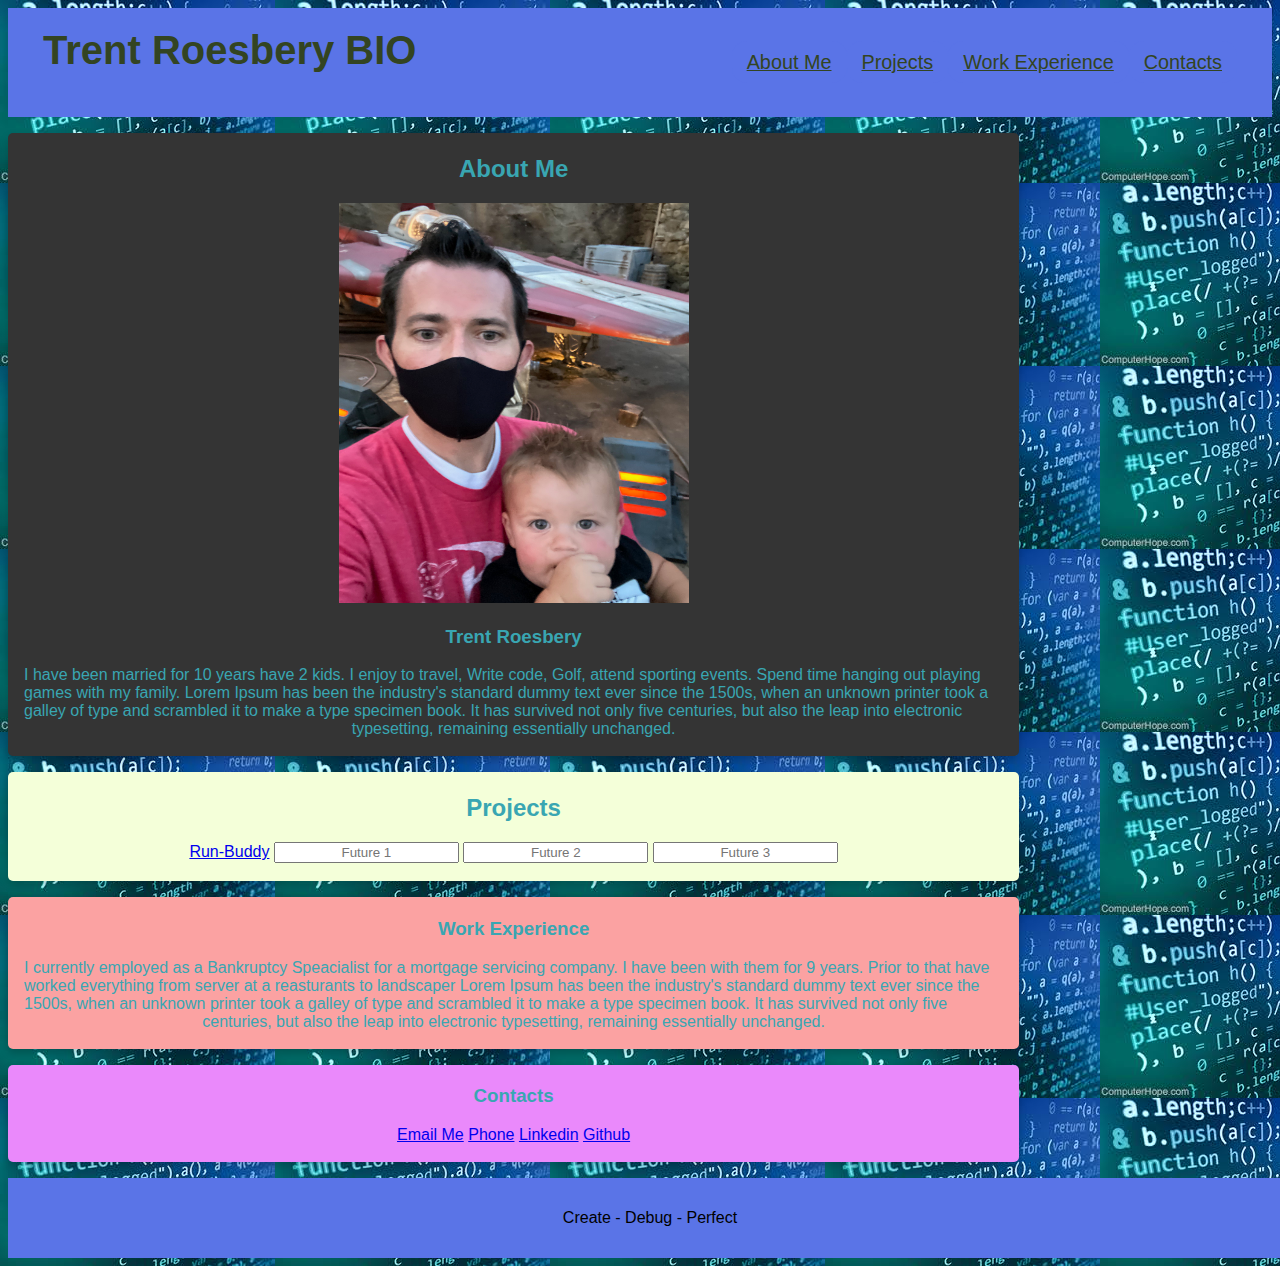
==== index.html @ 1dbf84e9 "full file" ====
<!DOCTYPE html>
<html lang="en">
<head>
    <meta charset="UTF-8">
    <meta http-equiv="X-UA-Compatible" content="IE=edge">
    <meta name="viewport" content="width=device-width, initial-scale=1.0">
    <title>About ME!</title>
    <link rel="stylesheet" href="assets/style.css" />


</head>

<body>
<!--Top of page and navigation-->

    <header class="header">
        <h1>
        Trent Roesbery BIO
        </h1>
        <nav>
            <ul>
                <li> 
                    <a href="#About Me">About Me </a>
                </li>
                <li> 
                    <a href="#Projects">Projects </a> 
                 </li>

                <li> 
                    <a href="#Work Experience">Work Experience </a> 
                </li>

                <li> 
                    <a href="#Contacts"> Contacts </a>
                </li>

                
            </ul>

        </nav>

    </header>


    <!--About Me section -->
 
    
        <div id="About Me" class="card">
            <div class="container">
                <h2> <b>About Me</b></h2>
            <img src="./assets/IMG_0897.jpeg"  alt="picture of Trent" style="width: 350px;height: 400px;;">
            
         <h3>Trent Roesbery</h3>  
        <p >  
        I have been married for 10 years have 2 kids. I enjoy to travel, Write code, Golf, attend sporting events. Spend time hanging out playing games with my family. Lorem Ipsum has been the industry's standard dummy text ever since the 1500s, when an unknown printer took a galley of type and scrambled it to make a type specimen book. It has survived not only five centuries, but also the leap into electronic typesetting, remaining essentially unchanged.
        </p>
           </div>  
        </div>

    <!-- Projects -->

    <section id="Projects" class="card2">
            <div class="container">
                <h2><b>Projects</b></h2>
        
        <p>
            <a href="https://xtrent777x.github.io/run-buddy/">Run-Buddy</a>

            <input placeholder="Future 1">

            <input placeholder="Future 2">

            <input placeholder="Future 3">
        </p>
        </div>
    </section>

    <!-- Work Experience -->

    <section id="Work Experience" class="card3">
            <div class="container">
        <h3><b>Work Experience</b></h3>
        <p>
            I currently employed as a Bankruptcy Speacialist for a mortgage servicing company. I have been with them for 9 years.
            
            Prior to that have worked everything from server at a reasturants to landscaper

            Lorem Ipsum has been the industry's standard dummy text ever since the 1500s, when an unknown printer took a galley of type and scrambled it to make a type specimen book. It has survived not only five centuries, but also the leap into electronic typesetting, remaining essentially unchanged.
        </p>
    </div>
    </section>

    <!-- Contacts -->

    <section id="Contacts" class="card4">
            <div class="container">
        <h3><b>
            Contacts
        </b></h3>
        <p>
            <a href="mailto:xtrent777x@gmail.com">Email Me</a>

            <a href="801-520-6273">Phone</a>

            <a href="https://www.linkedin.com/feed/">Linkedin</a>

            <a href="https://github.com/xtrent777x">Github</a>
        </p>
            </div>
    </section>





    
</body>

<!-- Footer-->

<footer>

    <p>Create - Debug - Perfect</p>

</footer>



</html>
---- assets/style.css ----
{
    margin: 0;
    padding: 0;
    box-sizing: border-box;
}

body {
    font-family: Helvetica, Arial, sans-serif;
    color: #39a6b2;
    background-image: url("..//assets/code\ images.jpeg");
    
}




header {
    padding: 20px  35px;
    background-color: #5a74e7;
    display: flex;
    justify-content: space-between;
    flex-wrap: wrap;
    z-index: 9999;
    
}

header h1 {
    font-weight: bold;
    font-size: 40px;
    color: #334422;
    margin: 0;
    display:inline
}

header nav {
    margin: 7px 0;
}

header nav ul {
    display: flex;
      flex-wrap: wrap;
      justify-content: space-between;
      align-items: center;
      list-style: none;
  
  }

  header nav ul li a {
    padding: 10px 15px;
    font-weight: lighter;
    font-size: 1.55vw;
    text-shadow: 0 0 10px rgba(0, 0, 0, 0.5);
  }

    header nav ul li a {
        background: #5a74e7;
        color: #334422;
        border-radius: 15px; 
        text-shadow: none;
      }

     

.card {
    box-shadow: 0 4px 8px 0 rgba(0,0,0,0.2);
  transition: 0.3s;
  width: 40%;
  border-radius: 5px;
  background-color: #343434;
  width: 80%;
  text-align-last: center;
  margin-bottom: 1rem;
  margin-top: 1rem;
  

}

.container {
    padding: 2px 16px;
    
    
}

.card2 {
    box-shadow: 0 4px 8px 0 rgba(0,0,0,0.2);
    transition: 0.3s;
    width: 40%;
    border-radius: 5px;
    background-color: #f4ffd9;
    width: 80%;
    text-align-last: center;
    margin-bottom: 1rem;
    
    

}

.card2 .container {
    padding: 2px 16px;

}

.card3 {
    box-shadow: 0 4px 8px 0 rgba(0,0,0,0.2);
    transition: 0.3s;
    width: 40%;
    border-radius: 5px;
    background-color: #fba2a2;
    width: 80%;
    text-align-last: center;
    margin-bottom: 1rem;

}

.card3 .container {
    padding: 2px 16px;

}

.card4 {
    box-shadow: 0 4px 8px 0 rgba(0,0,0,0.2);
    transition: 0.3s;
    width: 40%;
    border-radius: 5px;
    background-color: #ea89fb;
    width: 80%;
    text-align-last: center;
    margin-bottom: 1rem;
}

.card4 .container {
    padding: 2px 16px;

}


/*footer*/

footer {
    background-color: #5a74e7;
    color: black;
    width: 100%;
    padding: 15px 10px;
    text-align: center;

}

/* MEDIA QUERY FOR SMALLER DESKTOP SCREENS AND SMALLER */
@media screen and (max-width: 980px) {
    header {
        padding-bottom: 0;
        justify-content: center;
        position: relative;
      }

      .card {
          width: 100%;
          text-align: center;
      } 

      .card2 {
        width: 100%;
        text-align: center;
    } 

    .card3 {
        width: 100%;
        text-align: center;
    } 

    .card4 {
        width: 100%;
        text-align: center;
    } 


  }
  
  /* MEDIA QUERY FOR TABLETS AND SMALLER */
  @media screen and (max-width: 768px) {
    
    header {
        padding-bottom: 0;
        justify-content: center;
        position: relative;
      }

      .card {
          width: 100%;
          text-align: center;
      } 

      .card2 {
        width: 100%;
        text-align: center;
    } 

    .card3 {
        width: 100%;
        text-align: center;
    } 

    .card4 {
        width: 100%;
        text-align: center;
    } 
  
  }
  
  /* MEDIA QUERY FOR MOBILE PHONES AND SMALLER */
  @media screen and (max-width: 575px) {

    header {
        padding-bottom: 0;
        justify-content: center;
        position: relative;
      }

      .card {
          width: 100%;
          text-align: center;
      } 

      .card2 {
        width: 100%;
        text-align: center;
    } 

    .card3 {
        width: 100%;
        text-align: center;
    } 
    
    .card4 {
        width: 100%;
        text-align: center;
    } 
    
  }
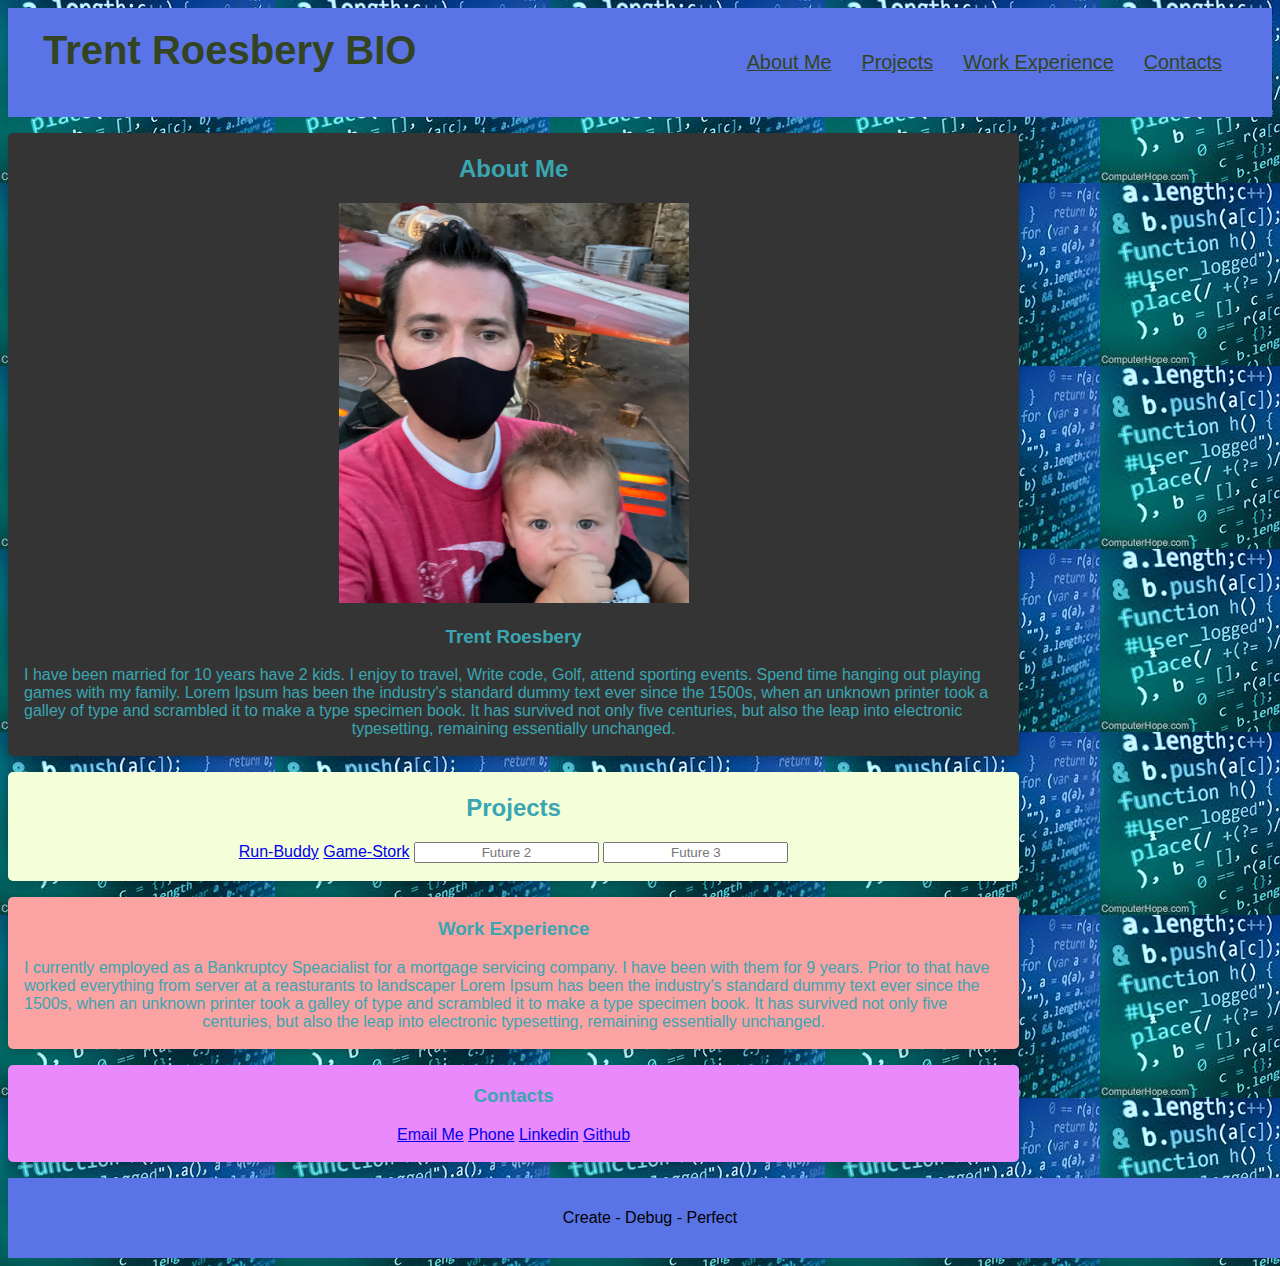
==== commit 0a35dc9e: "game stork" ====
--- a/index.html
+++ b/index.html
@@ -66,7 +66,7 @@
         <p>
             <a href="https://xtrent777x.github.io/run-buddy/">Run-Buddy</a>
 
-            <input placeholder="Future 1">
+            <a href="https://ewalker518.github.io/game-go/">Game-Stork</a>
 
             <input placeholder="Future 2">
 
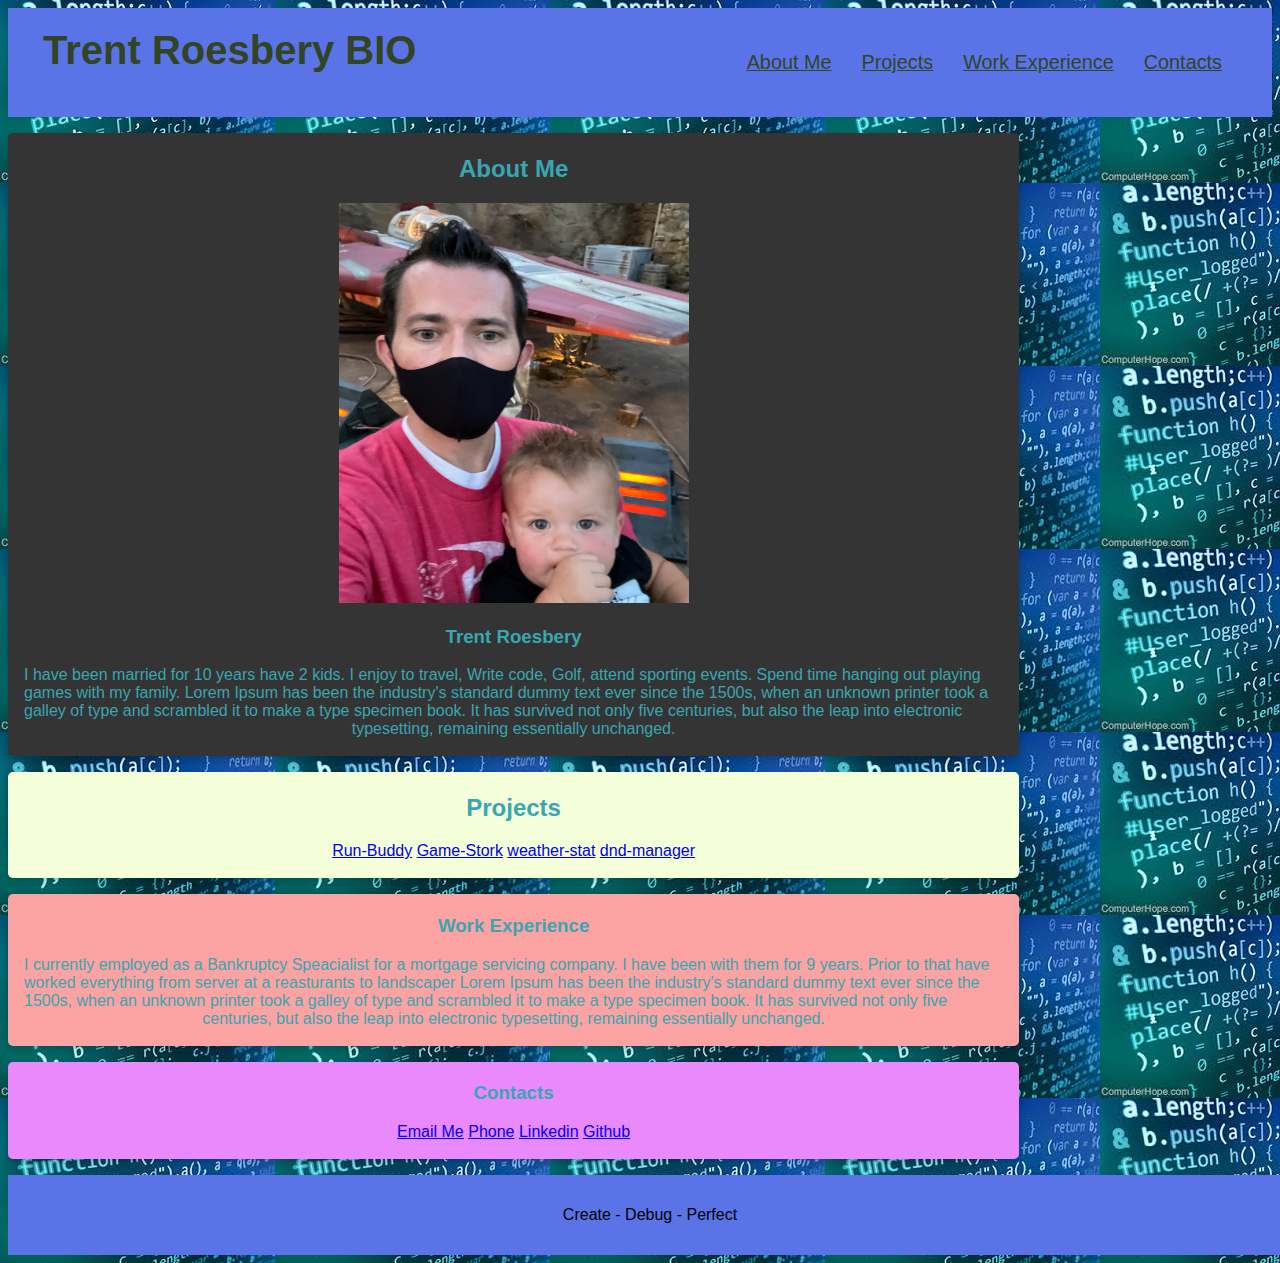
==== commit 46a9fec1: "added dnd project 2 link" ====
--- a/index.html
+++ b/index.html
@@ -68,9 +68,9 @@
 
             <a href="https://ewalker518.github.io/game-go/">Game-Stork</a>
 
-            <input placeholder="Future 2">
+            <a href="https://xtrent777x.github.io/weather-stat/">weather-stat</a>
 
-            <input placeholder="Future 3">
+            <a href="https://dnd-character-sheet-manager.herokuapp.com/">dnd-manager</a>
         </p>
         </div>
     </section>
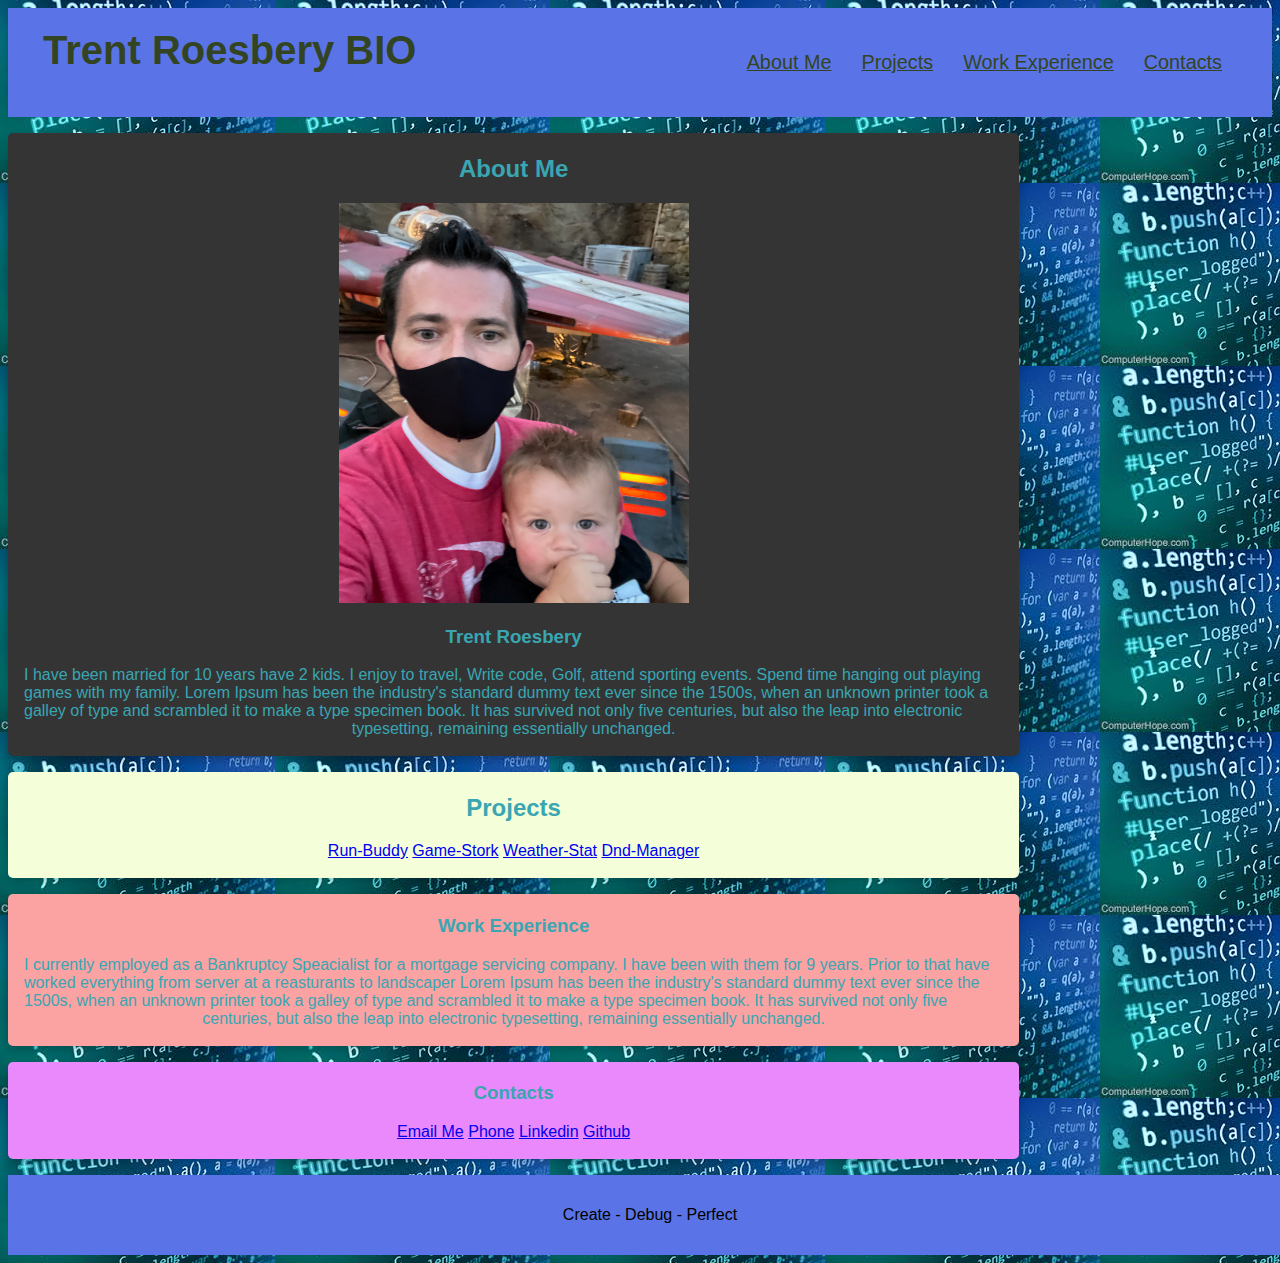
==== commit 76c60a56: "links" ====
--- a/index.html
+++ b/index.html
@@ -68,9 +68,9 @@
 
             <a href="https://ewalker518.github.io/game-go/">Game-Stork</a>
 
-            <a href="https://xtrent777x.github.io/weather-stat/">weather-stat</a>
+            <a href="https://xtrent777x.github.io/weather-stat/">Weather-Stat</a>
 
-            <a href="https://dnd-character-sheet-manager.herokuapp.com/">dnd-manager</a>
+            <a href="https://dnd-character-sheet-manager.herokuapp.com/">Dnd-Manager</a>
         </p>
         </div>
     </section>
